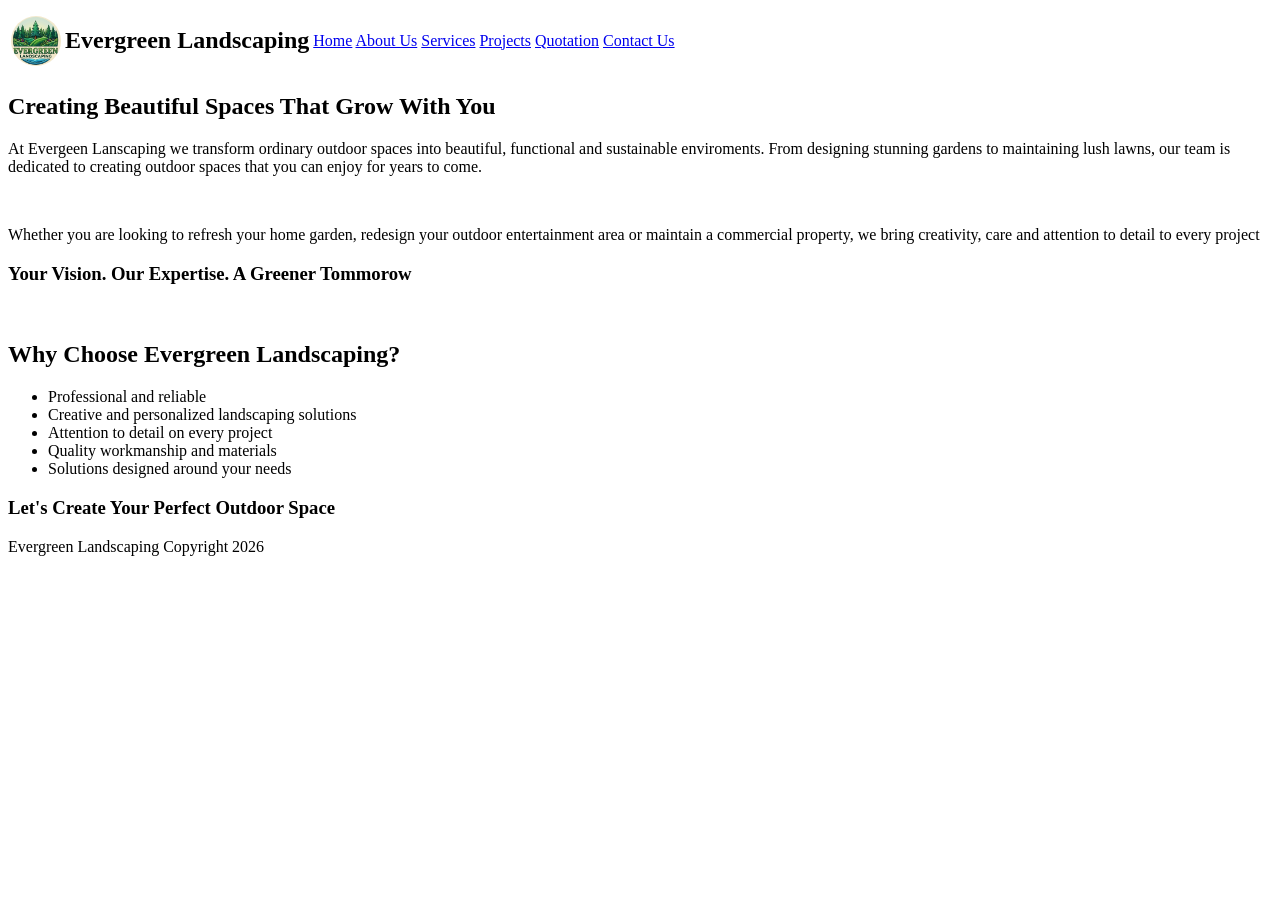
==== index.html @ f64ed536 "style updated navigation changed on all pages style added to some components footer added to all pag" ====
<!DOCTYPE html>
<html lang="en">

<head>
    <meta charset="UTF-8">
    <meta name="viewport" content="width=device-width, initial-scale=1.0">
    <title>Evergeen Landscaping | Home</title>
</head>
<header>
    <div id="navigation">
        <table>
            <tr>
                <td>
                    <img src="_images/logo.png" style="vertical-align: middle;
                 width: 50px; height: 50px; border-radius: 50%;">
                </td>
                <td>
                    <h1 style="font-size: x-large;">Evergreen Landscaping</h1>
                </td>
                <td>
                    <nav style="font-size: medium;">
                        <a href="index.html">Home</a>
                        <a href="about.html">About Us</a>
                        <a href="services.html">Services</a>
                        <a href="projects.html">Projects</a>
                        <a href="quote.html">Quotation</a>
                        <a href="contact.html">Contact Us</a>
                    </nav>
                </td>
            </tr>
        </table>
    </div>
</header>

<body>

    <h2>Creating Beautiful Spaces That Grow With You</h2>
    <p> At Evergeen Lanscaping we transform ordinary outdoor
        spaces into beautiful, functional and sustainable
        enviroments. From designing stunning gardens to
        maintaining lush lawns, our team is dedicated to creating
        outdoor spaces that you can enjoy for years to come.
    </p>
    <br>
    <p>
        Whether you are looking to refresh your home garden,
        redesign your outdoor entertainment area or maintain
        a commercial property, we bring creativity, care and
        attention to detail to every project
    </p>
    <h3>Your Vision. Our Expertise. A Greener Tommorow</h3>
    <br>
    <h2>Why Choose Evergreen Landscaping?</h2>
    <ul>
        <li>Professional and reliable</li>
        <li>Creative and personalized landscaping solutions</li>
        <li>Attention to detail on every project</li>
        <li>Quality workmanship and materials</li>
        <li>Solutions designed around your needs</li>
    </ul>
    <h3>Let's Create Your Perfect Outdoor Space</h3>
</body>
<footer>Evergreen Landscaping Copyright 2026</footer>

</html>
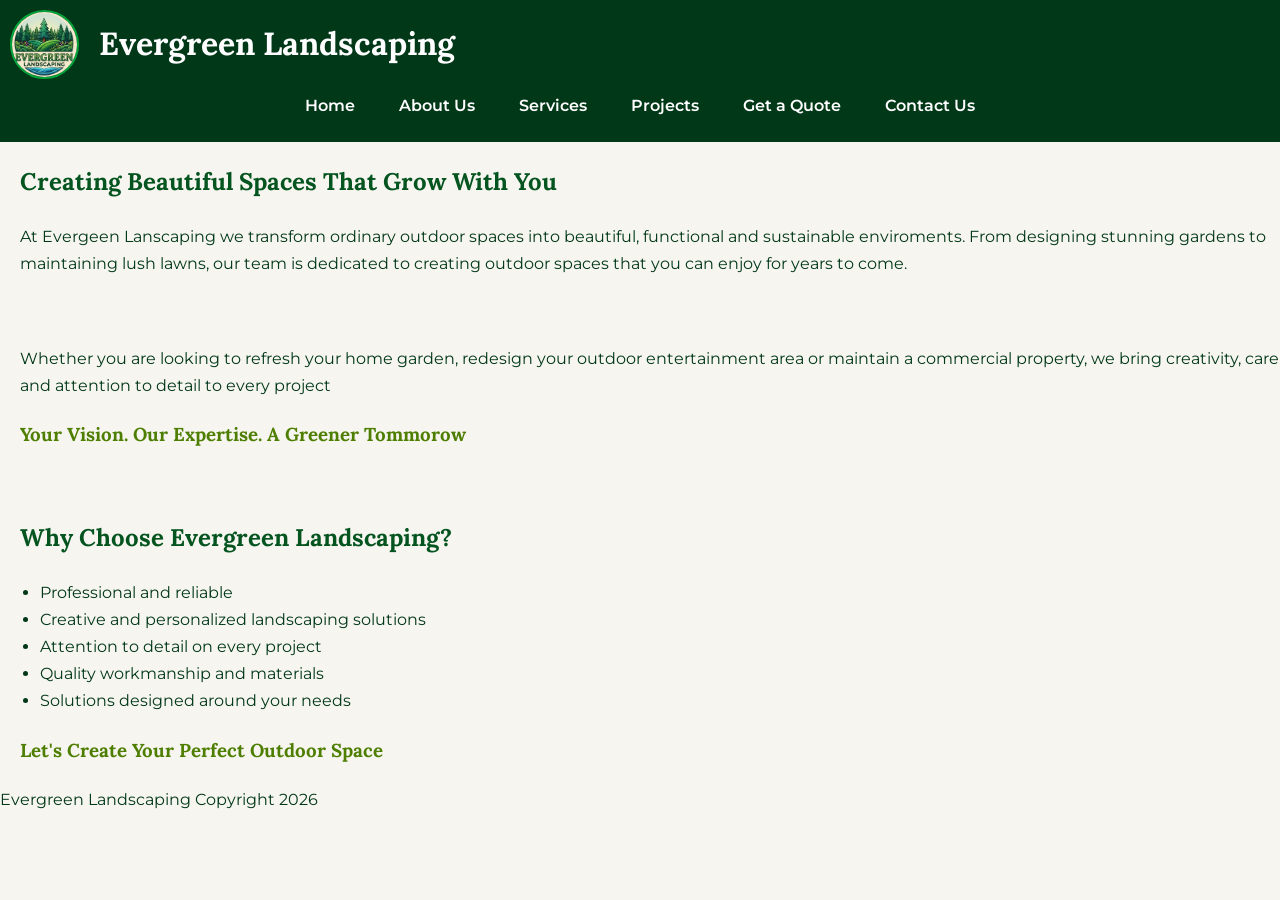
==== commit 6de8e6c0: "Add CSS styles and update HTML structure for improved layout and navigation" ====
--- a/index.html
+++ b/index.html
@@ -4,33 +4,26 @@
 <head>
     <meta charset="UTF-8">
     <meta name="viewport" content="width=device-width, initial-scale=1.0">
-    <title>Evergeen Landscaping | Home</title>
+    <title>Evergreen Landscaping | Home</title>
+    <link rel="stylesheet" href="css_assets/styles.css">
 </head>
+
 <header>
-    <div id="navigation">
-        <table>
-            <tr>
-                <td>
-                    <img src="_images/logo.png" style="vertical-align: middle;
-                 width: 50px; height: 50px; border-radius: 50%;">
-                </td>
-                <td>
-                    <h1 style="font-size: x-large;">Evergreen Landscaping</h1>
-                </td>
-                <td>
-                    <nav style="font-size: medium;">
-                        <a href="index.html">Home</a>
-                        <a href="about.html">About Us</a>
-                        <a href="services.html">Services</a>
-                        <a href="projects.html">Projects</a>
-                        <a href="quote.html">Quotation</a>
-                        <a href="contact.html">Contact Us</a>
-                    </nav>
-                </td>
-            </tr>
-        </table>
+    <div class="brand">
+        <img src="_images/logo.png" alt="Evergreen Landscaping Logo">
+        <h1>Evergreen Landscaping</h1>
     </div>
+
+    <nav>
+        <a href="index.html">Home</a>
+        <a href="about.html">About Us</a>
+        <a href="services.html">Services</a>
+        <a href="projects.html">Projects</a>
+        <a href="quote.html">Get a Quote</a>
+        <a href="contact.html">Contact Us</a>
+    </nav>
 </header>
+
 
 <body>
 
--- a/css_assets/styles.css
+++ b/css_assets/styles.css
@@ -0,0 +1,103 @@
+@import url('https://fonts.googleapis.com/css2?family=Lora:wght@400;500;600;700&family=Montserrat:wght@400;500;600;700&display=swap');
+
+/*Color Palette*/
+:root {
+    --dark-green: #003818;
+    --forest-green: #03541F;
+    --olive-green: #2B4201;
+    --medium-green: #4D7E00;
+    --bright-green: #00A439;
+
+    --dark-brown: #3B1107;
+    --brown: #531B11;
+    --burnt-orange: #912B02;
+    --terracotta: #9B2416;
+    --light-brown: #9B5221;
+
+    --cream: #F7F5EF;
+    --white: #FFFFFF;
+}
+
+body {
+    margin: 0;
+    font-family: "Montserrat", Arial, sans-serif;
+    background-color: var(--cream);
+    color: var(--dark-green);
+    line-height: 1.7;
+}
+
+h1 {
+    font-family: "Lora", Georgia, serif;
+    color: var(--dark-green);
+    margin: 20px;
+}
+
+h2 {
+    margin: 20px;
+    font-family: "Lora", Georgia, serif;
+    color: var(--forest-green);
+}
+
+h3 {
+    margin: 20px;
+    font-family: "Lora", Georgia, serif;
+    color: var(--medium-green);
+}
+
+h4 {
+    margin: 20px;
+    font-family: "Lora", Georgia, serif;
+    color: var(--dark-brown);
+}
+
+
+P {
+    margin: 20px;
+    width: 100%;
+    margin-bottom: 20px;
+}
+
+/*NAVIGATION CSS*/
+header {
+    background-color: var(--dark-green);
+    padding: 10px;
+    align-items: center;
+}
+
+.brand {
+    display: flex;
+    align-items: center;
+  
+}
+
+.brand h1 {
+    color: white;
+    padding-left: 20px;
+    margin: 0;
+}
+
+.brand img {
+    width: 65px;
+    height: 65px;
+    border-radius: 50%;
+    border: 2px solid var(--bright-green);
+}
+
+nav {
+    text-align: center;
+}
+
+nav a {
+    display: inline-block;
+    text-decoration: none;
+    color: var(--white);
+    font-weight: 600;
+    margin: 5px 8px;
+    padding: 8px 12px;
+    border-radius: 5px;
+}
+
+nav a:hover {
+    background-color: var(--bright-green);
+    color: var(--white);
+}
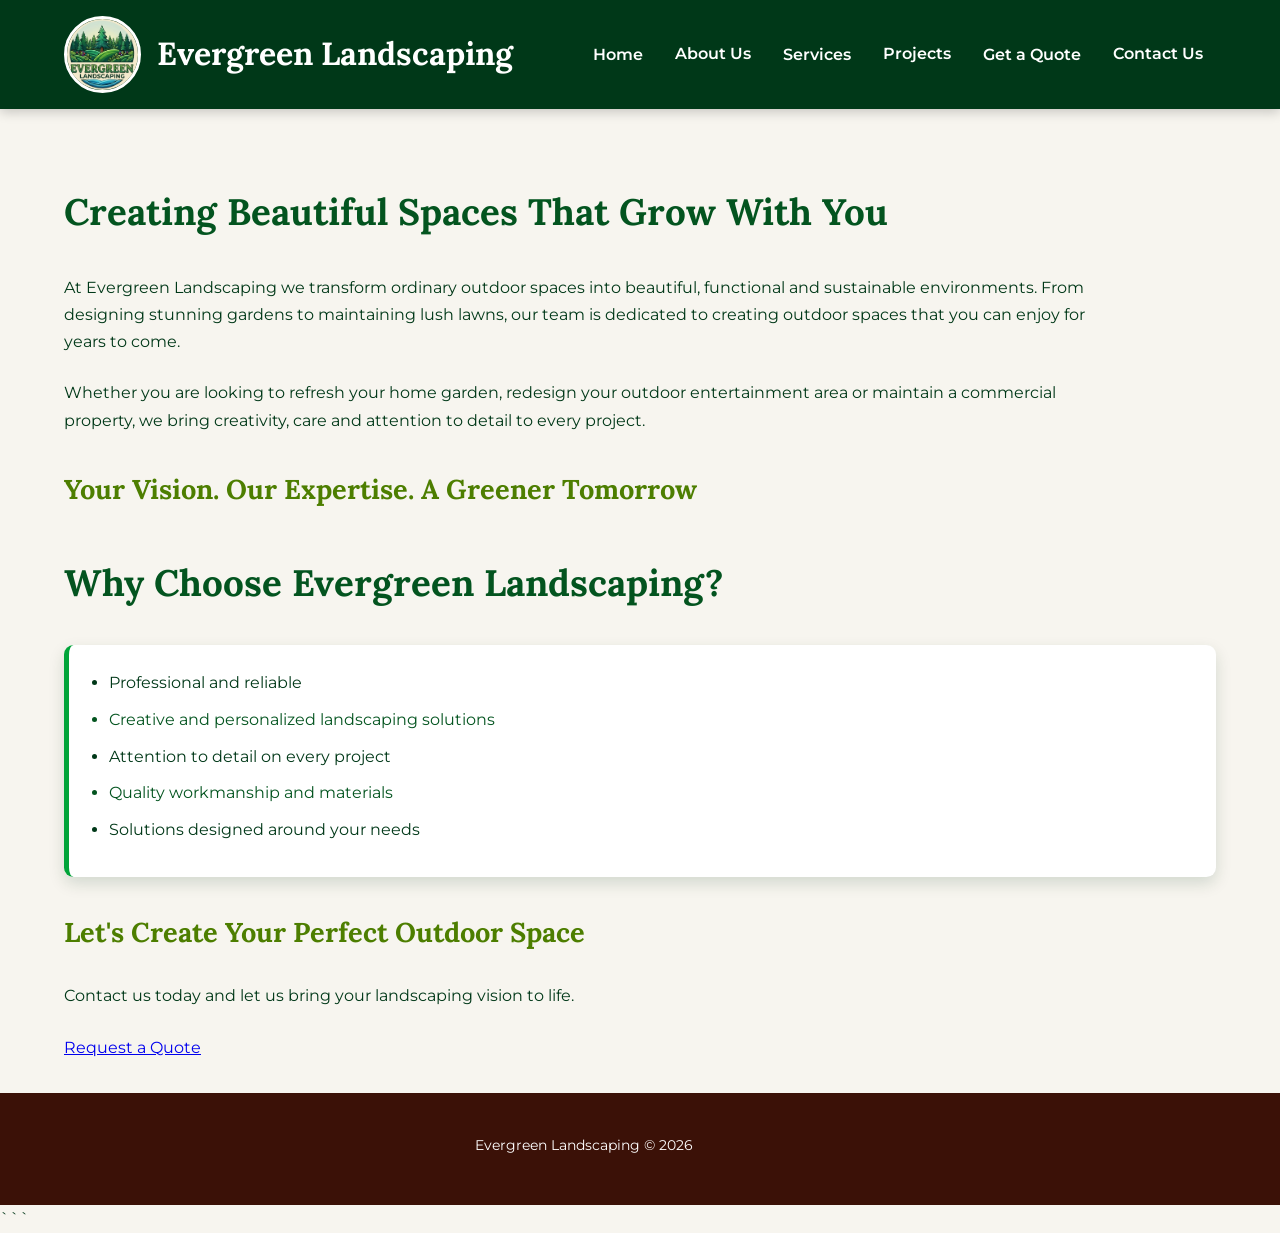
==== commit 81109722: "Refactor website structure and enhance content across multiple pages - Updated the About Us page wit" ====
--- a/index.html
+++ b/index.html
@@ -1,58 +1,108 @@
+
 <!DOCTYPE html>
 <html lang="en">
 
 <head>
     <meta charset="UTF-8">
     <meta name="viewport" content="width=device-width, initial-scale=1.0">
+
     <title>Evergreen Landscaping | Home</title>
+
     <link rel="stylesheet" href="css_assets/styles.css">
 </head>
 
-<header>
-    <div class="brand">
-        <img src="_images/logo.png" alt="Evergreen Landscaping Logo">
-        <h1>Evergreen Landscaping</h1>
-    </div>
+<body>
 
-    <nav>
-        <a href="index.html">Home</a>
-        <a href="about.html">About Us</a>
-        <a href="services.html">Services</a>
-        <a href="projects.html">Projects</a>
-        <a href="quote.html">Get a Quote</a>
-        <a href="contact.html">Contact Us</a>
-    </nav>
-</header>
+    <!-- ================= HEADER ================= -->
+
+    <header>
+        <div class="brand">
+            <img src="_images/logo.png" alt="Evergreen Landscaping Logo">
+            <h1>Evergreen Landscaping</h1>
+        </div>
+
+        <nav>
+            <a href="index.html">Home</a>
+            <a href="about.html">About Us</a>
+            <a href="services.html">Services</a>
+            <a href="projects.html">Projects</a>
+            <a href="quote.html">Get a Quote</a>
+            <a href="contact.html">Contact Us</a>
+        </nav>
+    </header>
 
 
-<body>
+    <!-- ================= MAIN CONTENT ================= -->
 
-    <h2>Creating Beautiful Spaces That Grow With You</h2>
-    <p> At Evergeen Lanscaping we transform ordinary outdoor
-        spaces into beautiful, functional and sustainable
-        enviroments. From designing stunning gardens to
-        maintaining lush lawns, our team is dedicated to creating
-        outdoor spaces that you can enjoy for years to come.
-    </p>
-    <br>
-    <p>
-        Whether you are looking to refresh your home garden,
-        redesign your outdoor entertainment area or maintain
-        a commercial property, we bring creativity, care and
-        attention to detail to every project
-    </p>
-    <h3>Your Vision. Our Expertise. A Greener Tommorow</h3>
-    <br>
-    <h2>Why Choose Evergreen Landscaping?</h2>
-    <ul>
-        <li>Professional and reliable</li>
-        <li>Creative and personalized landscaping solutions</li>
-        <li>Attention to detail on every project</li>
-        <li>Quality workmanship and materials</li>
-        <li>Solutions designed around your needs</li>
-    </ul>
-    <h3>Let's Create Your Perfect Outdoor Space</h3>
+    <main class="page-container">
+
+        <section class="intro-section">
+
+            <h2>Creating Beautiful Spaces That Grow With You</h2>
+
+            <p>
+                At Evergreen Landscaping we transform ordinary outdoor
+                spaces into beautiful, functional and sustainable
+                environments. From designing stunning gardens to
+                maintaining lush lawns, our team is dedicated to creating
+                outdoor spaces that you can enjoy for years to come.
+            </p>
+
+            <p>
+                Whether you are looking to refresh your home garden,
+                redesign your outdoor entertainment area or maintain
+                a commercial property, we bring creativity, care and
+                attention to detail to every project.
+            </p>
+
+        </section>
+
+
+        <section class="vision-section">
+
+            <h3>Your Vision. Our Expertise. A Greener Tomorrow</h3>
+
+        </section>
+
+
+        <section class="why-choose-section">
+
+            <h2>Why Choose Evergreen Landscaping?</h2>
+
+            <ul>
+                <li>Professional and reliable</li>
+                <li>Creative and personalized landscaping solutions</li>
+                <li>Attention to detail on every project</li>
+                <li>Quality workmanship and materials</li>
+                <li>Solutions designed around your needs</li>
+            </ul>
+
+        </section>
+
+
+        <section class="call-to-action">
+
+            <h3>Let's Create Your Perfect Outdoor Space</h3>
+
+            <p>
+                Contact us today and let us bring your landscaping vision
+                to life.
+            </p>
+
+            <a class="button" href="quote.html">Request a Quote</a>
+
+        </section>
+
+    </main>
+
+
+    <!-- ================= FOOTER ================= -->
+
+    <footer>
+        <p>Evergreen Landscaping &copy; 2026</p>
+    </footer>
+
 </body>
-<footer>Evergreen Landscaping Copyright 2026</footer>
 
-</html>+</html>
+```
--- a/css_assets/styles.css
+++ b/css_assets/styles.css
@@ -15,89 +15,465 @@
     --light-brown: #9B5221;
 
     --cream: #F7F5EF;
+    
     --white: #FFFFFF;
-}
-
-body {
+
+    --shadow: 0 0.4rem 1rem rgba(0, 56, 24, 0.15);
+}
+
+/*GENERAL RESET*/
+* { box-sizing: border-box; } 
+html { scroll-behavior: smooth; } 
+body { 
+    margin: 0; 
+    background-color:var(--cream); 
+    color: var(--dark-green); 
+    font-family: "Montserrat", Arial, sans-serif; 
+     font-size: 1rem; 
+     line-height: 1.7; 
+     min-height: 100vh; 
+     display: flex; 
+     flex-direction: column; 
+    }
+
+/*RESPONSIVE IMAGES*/
+img { 
+    max-width: 100%; 
+    height: auto; 
+    display: block; 
+}
+
+
+/*HEADER*/
+header { 
+    background-color: var(--dark-green); 
+    color: var(--white); 
+    padding: 1rem 5%; 
+    display: flex; 
+    flex-direction: row; 
+    justify-content: space-between; 
+    align-items: center; gap: 1.5rem; 
+    box-shadow: 0 0.2rem 0.7rem rgba(0, 0, 0, 0.2); 
+}
+
+
+/*NAVIGATION CSS*/
+#navigation { width: 100%; } 
+.brand { 
+    display: flex; 
+    flex-direction: row; 
+    align-items: center; 
+    gap: 1rem; 
+} 
+/* Circular logo */ 
+.brand img, #navigation img { 
+    width: clamp(4rem, 6vw, 5rem); 
+    height: clamp(4rem, 6vw, 5rem); 
+    object-fit: cover;
+    border-radius: 50%; 
+    border: 0.2rem solid var(--white); 
+    flex-shrink: 0; 
+}
+.brand h1, #navigation h1 { 
+    color: var(--white); 
+    font-family: "Lora", Georgia, serif; 
+    font-size: clamp(1.4rem, 2.5vw, 2.2rem); 
+    margin: 0; 
+    white-space: nowrap; 
+}
+nav { 
+    display: flex; 
+    flex-direction: row; 
+    justify-content: flex-end; 
+    align-items: center; 
+    flex-wrap: wrap; 
+    gap: 0.4rem; 
+} 
+nav a { 
+    color: var(--white); 
+    text-decoration: none; 
+    font-weight: 600; 
+    padding: 0.6rem 0.8rem; 
+    border-radius: 0.4rem; 
+    transition: background-color 0.3s ease, color 0.3s ease, transform 0.3s ease; 
+}
+
+
+/*PSEUDO CLASSES*/
+nav a:hover { 
+    background-color: var(--bright-green); 
+    color: var(--white); 
+    transform: translateY(-0.1rem); 
+} 
+/* Keyboard accessibility */ 
+nav a:focus { 
+    outline: 0.15rem solid var(--bright-green); 
+    outline-offset: 0.2rem; 
+} 
+/* When link is clicked */ 
+nav a:active { 
+    background-color: var(--medium-green); 
+} 
+/* Highlight every second navigation link */
+ nav a:nth-child(even) { 
+    border-bottom: 0.1rem solid transparent; 
+}
+
+/*MAIN CONTENT*/
+main { 
+    width: 90%; 
+    max-width: 75rem; 
+    margin: 0 auto; 
+    padding: 2rem 0; 
+}
+.page-container > section { 
+    width: 100%; 
+    margin-left: auto; 
+    margin-right: auto; 
+}
+body > h1, 
+body > h2, 
+body > h3, 
+body > h4, 
+body > p, 
+body > ul { 
+    width: 90%; 
+    max-width: 70rem;
+    margin-left: auto; 
+    margin-right: auto; 
+}
+/* Main heading */ 
+body > h1 { 
+    margin-top: 2.5rem; 
+} 
+/* Headings */ 
+h1, h2, h3, h4 { 
+    font-family: "Lora", Georgia, serif; 
+} 
+h1 { 
+     font-size: clamp(2rem, 4vw, 3rem); 
+} 
+h2 { 
+    font-size: clamp(1.6rem, 3vw, 2.3rem); 
+    color: var(--forest-green); 
+    margin-top: 2.5rem; 
+} 
+h3 { 
+    font-size: clamp(1.3rem, 2.5vw, 1.7rem); 
+    color: var(--medium-green); 
+    margin-top: 2rem; 
+} 
+h4 { 
+    color: var(--dark-brown); 
+    margin-top: 1.5rem; 
+} 
+/* Paragraphs */ 
+p { 
+    max-width: 65rem; 
+    margin-top: 1rem; 
+    margin-bottom: 1.5rem; 
+}
+
+/*LISTS STYLING*/
+ul { 
+    background-color: var(--white); 
+    padding: 1.5rem 2.5rem; 
+    border-left: 0.35rem solid var(--bright-green); 
+    border-radius: 0.6rem; 
+    box-shadow: var(--shadow); 
+} 
+li { 
+    margin-bottom: 0.6rem; 
+} 
+
+/* Pseudo-class for list items */ 
+li:nth-child(even) { 
+    color: var(--forest-green); 
+}
+
+/*GALLERY -CSS GRID*/
+.gallery-grid,
+#gallery {
+    width: 90%; 
+    max-width: 75rem; 
+    margin: 2rem auto; 
+    display: grid; 
+    grid-template-columns: repeat(3, 1fr); gap: 1.5rem; 
+    padding: 1rem; 
+} 
+.gallery-item {
     margin: 0;
-    font-family: "Montserrat", Arial, sans-serif;
-    background-color: var(--cream);
-    color: var(--dark-green);
-    line-height: 1.7;
-}
-
-h1 {
-    font-family: "Lora", Georgia, serif;
-    color: var(--dark-green);
-    margin: 20px;
-}
-
-h2 {
-    margin: 20px;
-    font-family: "Lora", Georgia, serif;
-    color: var(--forest-green);
-}
-
-h3 {
-    margin: 20px;
-    font-family: "Lora", Georgia, serif;
-    color: var(--medium-green);
-}
-
-h4 {
-    margin: 20px;
-    font-family: "Lora", Georgia, serif;
-    color: var(--dark-brown);
-}
-
-
-P {
-    margin: 20px;
-    width: 100%;
-    margin-bottom: 20px;
-}
-
-/*NAVIGATION CSS*/
-header {
-    background-color: var(--dark-green);
-    padding: 10px;
-    align-items: center;
-}
-
-.brand {
-    display: flex;
-    align-items: center;
-  
-}
-
-.brand h1 {
-    color: white;
-    padding-left: 20px;
-    margin: 0;
-}
-
-.brand img {
-    width: 65px;
-    height: 65px;
-    border-radius: 50%;
-    border: 2px solid var(--bright-green);
-}
-
-nav {
     text-align: center;
 }
-
-nav a {
-    display: inline-block;
-    text-decoration: none;
-    color: var(--white);
-    font-weight: 600;
-    margin: 5px 8px;
-    padding: 8px 12px;
-    border-radius: 5px;
-}
-
-nav a:hover {
-    background-color: var(--bright-green);
-    color: var(--white);
-}
+/* Gallery images */ 
+.gallery-grid img,
+#gallery img { 
+    width: 100%; 
+    aspect-ratio: 1 / 1; 
+    object-fit: cover;
+    border-radius: 0.8rem; 
+    box-shadow: var(--shadow); 
+    transition: transform 0.3s ease, box-shadow 0.3s ease; 
+} 
+
+/* Gallery hover pseudo-class */ 
+#gallery img:hover { 
+    transform: scale(1.03); 
+    box-shadow: 0 0.7rem 1.5rem rgba(0, 56, 24, 0.25); 
+}
+
+/*FORM STYLING*/
+form { 
+    background-color: var(--white); 
+    padding: clamp(1.2rem, 3vw, 2rem); 
+    border-radius: 0.8rem; 
+    box-shadow: var(--shadow); 
+    width: 100%; 
+    display: flex; 
+    flex-direction: column; 
+} 
+form h3 { 
+    margin-top: 0; 
+} 
+label { 
+    margin-top: 1rem;
+    margin-bottom: 0.3rem; 
+    font-weight: 600; 
+    color: var(--forest-green); 
+} 
+input, textarea { 
+    width: 100%; 
+    padding: 0.8rem; 
+    border: 0.1rem solid var(--medium-green); 
+    border-radius: 0.4rem; 
+    font-family: "Montserrat", Arial, sans-serif; 
+    font-size: 1rem; 
+} 
+textarea { 
+    min-height: 8rem; 
+    resize: vertical; 
+} 
+/* Form focus pseudo-class */ 
+input:focus, textarea:focus { 
+    outline: none; 
+    border-color: var(--bright-green); 
+    box-shadow: 0 0 0 0.15rem rgba(0, 164, 57, 0.2); 
+}
+
+/*CONTACT PAGE -GRIDE TEMPLATE AREA*/
+body > table { 
+    width: 90%; 
+    max-width: 75rem; 
+    margin: 2rem auto; 
+    border-collapse: collapse; 
+    display: grid; 
+    grid-template-columns: 1fr 1fr; 
+    gap: 2rem; 
+}
+
+/*BUTTON STYLING*/
+    input[type="submit"] { 
+        background-color: var(--forest-green); 
+        color: var(--white); 
+        border: none; 
+        cursor: pointer; 
+        font-weight: 700; 
+        margin-top: 1.2rem; 
+        padding: 0.8rem 1.5rem; 
+        border-radius: 0.4rem; 
+        transition: background-color 0.3s ease, transform 0.3s ease; 
+    } 
+/* Button hover */ 
+input[type="submit"]:hover { 
+    background-color: var(--bright-green); 
+    transform: translateY(-0.1rem); 
+} 
+/* Button active */ 
+input[type="submit"]:active { 
+    background-color: var(--medium-green); 
+    transform: translateY(0); 
+}
+
+/*GOOGLE MAPS*/
+iframe { 
+    width: 100%; 
+    max-width: 100%; 
+    min-height: 25rem; 
+    border: none; 
+    border-radius: 0.8rem; 
+    box-shadow: var(--shadow); 
+}
+
+/*QUOTATION FORM*/
+body > iframe { 
+    display: block; 
+    width: 90%; 
+    max-width: 40rem; 
+    margin: 2rem auto; 
+    border: none; 
+    border-radius: 0.8rem; 
+}
+
+/*FOOTER*/
+footer { 
+    margin-top: auto; 
+    background-color: var(--dark-brown); 
+    color: var(--white); 
+    text-align: center; 
+    padding: 1.5rem 5%; 
+    font-size: 0.9rem; 
+}
+
+/*MEDIA QEURY*/
+@media screen and (min-width: 64.0625rem) { 
+    header { 
+        padding-left: 5%; 
+        padding-right: 5%; 
+    } 
+    #navigation { 
+        display: flex; 
+        flex-direction: row; 
+        justify-content: space-between; 
+        align-items: center; 
+        gap: 2rem; 
+    } 
+    #navigation > table { 
+        display: contents; 
+    } 
+    nav { 
+        margin-left: auto; 
+    } 
+    .gallery-grid,
+    #gallery { 
+        grid-template-columns: repeat(3, 1fr); 
+        max-width: 75rem; 
+    } 
+    
+}
+
+@media screen and (min-width: 37.5625rem) and (max-width: 64rem) { 
+    header { 
+        padding: 1rem 4%; 
+    } 
+    #navigation > table { 
+        width: 100%; 
+    } 
+    #navigation { 
+        display: flex; 
+        flex-direction: column; 
+        align-items: center; 
+        gap: 1rem; 
+    } 
+    .brand { 
+        justify-content: center; 
+    } 
+    nav { 
+        justify-content: center; 
+    } 
+    nav a { 
+        font-size: 0.9rem; 
+    } 
+    /* Two gallery columns on tablet */ 
+    .gallery-grid,
+    #gallery { 
+        grid-template-columns: repeat(2, 1fr); 
+        gap: 1.2rem; 
+    } 
+    /* Contact layout becomes one column */ 
+    body > table { 
+        grid-template-columns: 1fr; 
+    } 
+    body > table td { 
+        width: 100%; 
+    } 
+    form { 
+        max-width: 100%; 
+    } 
+}
+
+@media screen and (max-width: 37.5rem) { 
+    header { 
+        padding: 1rem 5%; 
+        display: flex; 
+        flex-direction: column; 
+        justify-content: center; 
+        align-items: center; 
+        text-align: center; 
+    } 
+    #navigation { 
+        display: flex; 
+        flex-direction: column; 
+        align-items: center; 
+        gap: 1rem; 
+    } 
+    #navigation > table { 
+        display: flex; 
+        flex-direction: column; 
+        align-items: center; 
+        width: 100%; 
+    } 
+    #navigation tr { 
+        display: flex; 
+        flex-direction: column; 
+        align-items: center; 
+        gap: 0.8rem; 
+    } 
+    #navigation td { 
+        display: block; 
+        text-align: center; 
+    } 
+    #navigation img { 
+        width: 4.5rem; 
+        height: 4.5rem; 
+    } 
+    #navigation h1 { 
+        font-size: 1.5rem; 
+        white-space: normal; 
+    } 
+    nav { 
+        display: flex; 
+        flex-direction: column; 
+        justify-content: center; 
+        align-items: stretch; 
+        width: 100%; 
+        gap: 0.3rem; 
+    } 
+    nav a { 
+        text-align: center; 
+        width: 100%; 
+        padding: 0.6rem; 
+    } 
+    /* Gallery becomes one column */ 
+    .gallery-grid,
+    #gallery { 
+        grid-template-columns: 1fr; 
+        width: 90%; 
+        gap: 1rem; 
+    } 
+    #gallery img { 
+        aspect-ratio: 4 / 3; 
+    } 
+    /* Contact becomes one column */ 
+    body > table { 
+        width: 90%; 
+        display: flex; 
+        flex-direction: column; 
+        gap: 1.5rem; 
+    } 
+    body > table td { 
+        display: block; 
+        padding: 0; 
+    } 
+    form { 
+        width: 100%; 
+    } 
+    iframe { 
+        min-height: 20rem; 
+    } 
+    body > iframe { 
+        width: 95%; 
+    } 
+    ul { 
+        padding: 1.2rem 1.8rem; 
+    } 
+}
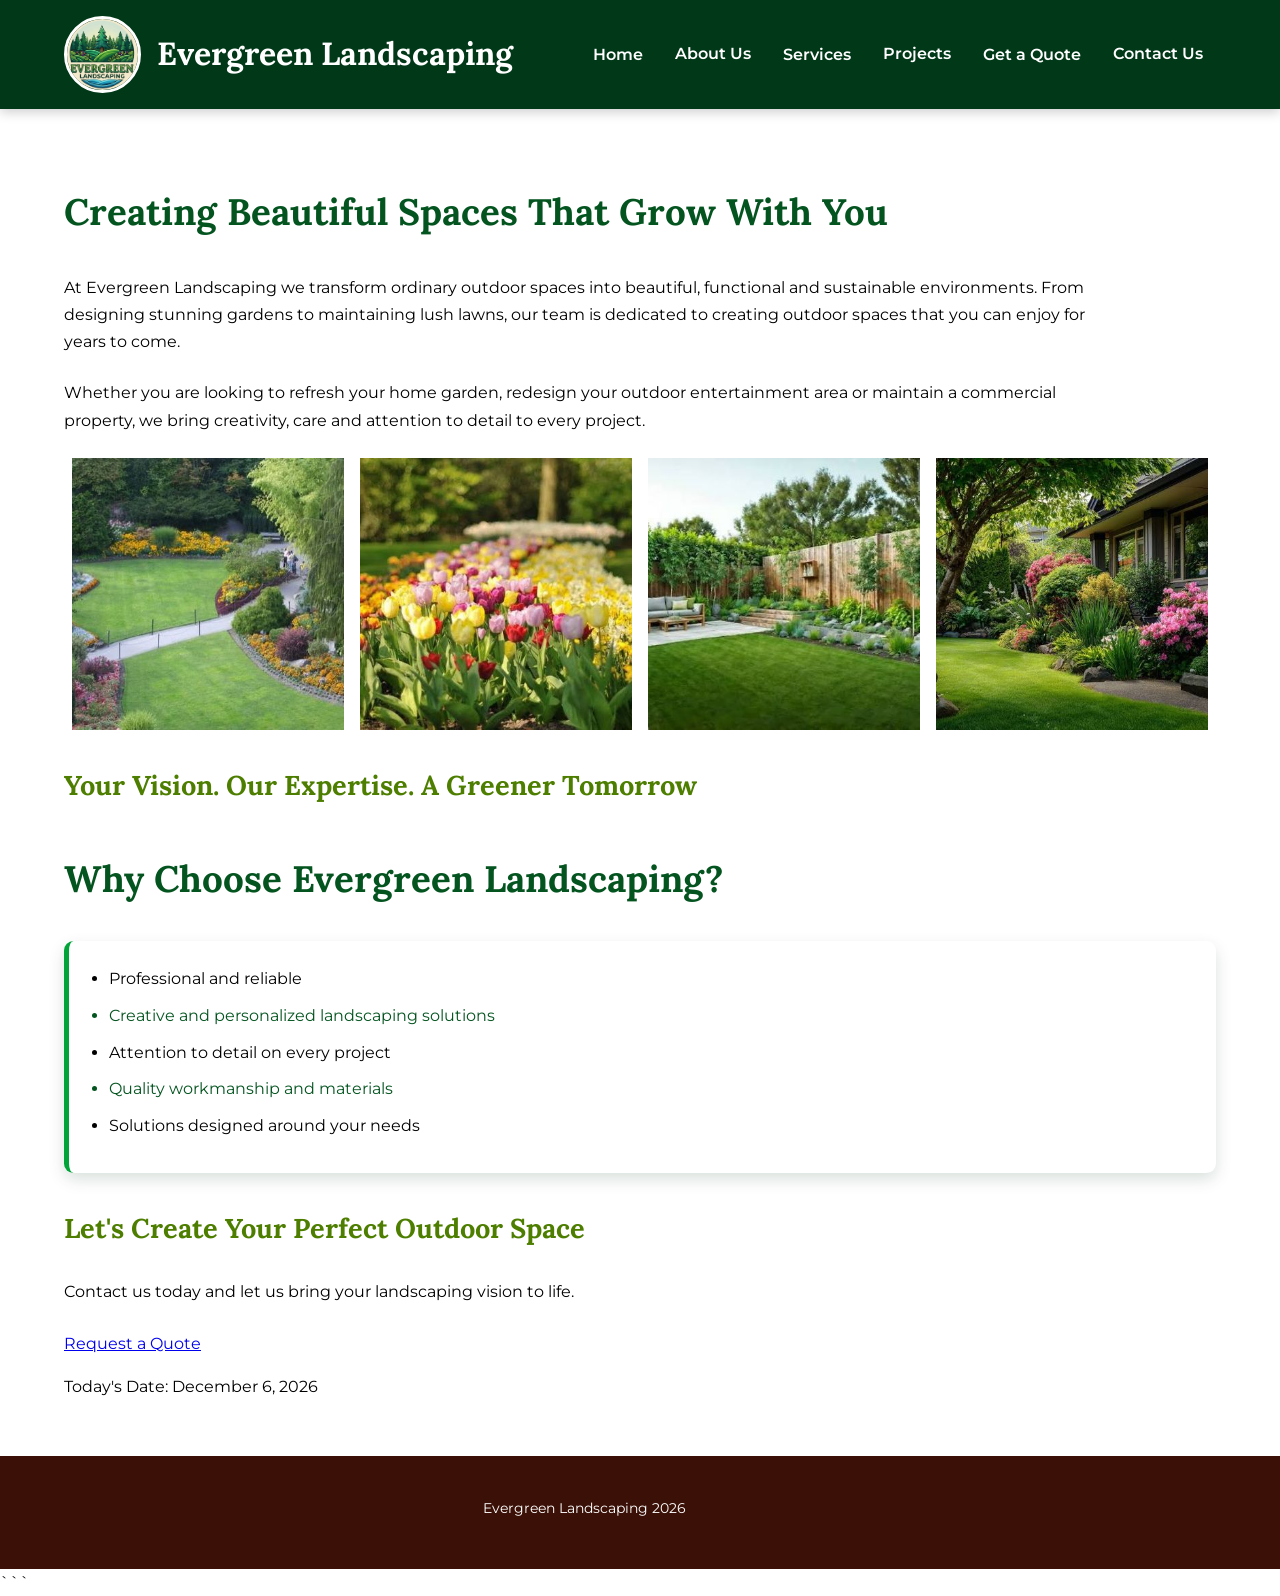
==== commit b0d89a5b: "Add image gallery with modal functionality and update metadata in HTML" ====
--- a/index.html
+++ b/index.html
@@ -1,14 +1,16 @@
-
 <!DOCTYPE html>
 <html lang="en">
 
 <head>
     <meta charset="UTF-8">
     <meta name="viewport" content="width=device-width, initial-scale=1.0">
-
+    <link rel="stylesheet" href="css_assets/styles.css">
     <title>Evergreen Landscaping | Home</title>
-
-    <link rel="stylesheet" href="css_assets/styles.css">
+    <meta name="description" content="At Evergreen Landscaping we transform ordinary outdoor
+                spaces into beautiful, functional and sustainable
+                environments">
+    <meta name="keywords" content="landscaping, outdoor, creative, maintenance, lawn,
+ commerical, projects, garden, home">
 </head>
 
 <body>
@@ -57,6 +59,73 @@
 
         </section>
 
+        <div class="row">
+            <div class="column">
+                <img src="_images/garden.jpg" onclick="openModal();currentSlide(1)" class="hover-shadow">
+            </div>
+            <div class="column">
+                <img src="_images/flower garden.jpg" onclick="openModal();currentSlide(2)" class="hover-shadow">
+            </div>
+            <div class="column">
+                <img src="_images/backyard.jpg" onclick="openModal();currentSlide(3)" class="hover-shadow">
+            </div>
+            <div class="column">
+                <img src="_images/lawn.jpg" onclick="openModal();currentSlide(4)" class="hover-shadow">
+            </div>
+        </div>
+
+        <!-- The Modal/Lightbox -->
+        <div id="myModal" class="modal">
+            <span class="close cursor" onclick="closeModal()">&times;</span>
+            <div class="modal-content">
+
+                <div class="mySlides">
+                    <div class="numbertext">1 / 4</div>
+                    <img src="_images/garden.jpg" style="width:100%">
+                </div>
+
+                <div class="mySlides">
+                    <div class="numbertext">2 / 4</div>
+                    <img src="_images/flower garden.jpg" style="width:100%">
+                </div>
+
+                <div class="mySlides">
+                    <div class="numbertext">3 / 4</div>
+                    <img src="_images/backyard.jpg" style="width:100%">
+                </div>
+
+                <div class="mySlides">
+                    <div class="numbertext">4 / 4</div>
+                    <img src="_images/lawn.jpg" style="width:100%">
+                </div>
+
+                <!-- Next/previous controls -->
+                <a class="prev" onclick="plusSlides(-1)">&#10094;</a>
+                <a class="next" onclick="plusSlides(1)">&#10095;</a>
+
+                <!-- Caption text -->
+                <div class="caption-container">
+                    <p id="caption"></p>
+                </div>
+
+                <!-- Thumbnail image controls -->
+                <div class="column">
+                    <img class="demo" src="_images/garden.jpg" onclick="currentSlide(1)" alt="Garden">
+                </div>
+
+                <div class="column">
+                    <img class="demo" src="_images/flower garden.jpg" onclick="currentSlide(2)" alt="Flowers">
+                </div>
+
+                <div class="column">
+                    <img class="demo" src="_images/backyard.jpg" onclick="currentSlide(3)" alt="Backyard">
+                </div>
+
+                <div class="column">
+                    <img class="demo" src="_images/lawn.jpg" onclick="currentSlide(4)" alt="Lawn">
+                </div>
+            </div>
+        </div>
 
         <section class="vision-section">
 
@@ -92,6 +161,7 @@
             <a class="button" href="quote.html">Request a Quote</a>
 
         </section>
+        <p>Today's Date: <span id="current-date"></span></p>
 
     </main>
 
@@ -99,10 +169,13 @@
     <!-- ================= FOOTER ================= -->
 
     <footer>
-        <p>Evergreen Landscaping &copy; 2026</p>
+        <p>Evergreen Landscaping <span id="year"></span></p>
     </footer>
+
+    <script language="javascript" src="js_assets/scripts.js"></script>
 
 </body>
 
+
 </html>
-```
+```
--- a/css_assets/styles.css
+++ b/css_assets/styles.css
@@ -26,7 +26,7 @@
 html { scroll-behavior: smooth; } 
 body { 
     margin: 0; 
-    background-color:var(--cream); 
+    background-color: var(--cream)
     color: var(--dark-green); 
     font-family: "Montserrat", Arial, sans-serif; 
      font-size: 1rem; 
@@ -476,4 +476,130 @@
     ul { 
         padding: 1.2rem 1.8rem; 
     } 
+}
+
+.row > .column {
+  padding: 0 8px;
+}
+
+.row:after {
+  content: "";
+  display: table;
+  clear: both;
+}
+
+/* Create four equal columns that floats next to eachother */
+.column {
+  float: left;
+  width: 25%;
+}
+
+/* The Modal (background) */
+.modal {
+  display: none;
+  position: fixed;
+  z-index: 1;
+  padding-top: 100px;
+  left: 0;
+  top: 0;
+  width: 100%;
+  height: 100%;
+  overflow: auto;
+  background-color: black;
+}
+
+/* Modal Content */
+.modal-content {
+  position: relative;
+  background-color: #fefefe;
+  margin: auto;
+  padding: 0;
+  width: 90%;
+  max-width: 1200px;
+}
+
+/* The Close Button */
+.close {
+  color: white;
+  position: absolute;
+  top: 10px;
+  right: 25px;
+  font-size: 35px;
+  font-weight: bold;
+}
+
+.close:hover,
+.close:focus {
+  color: #999;
+  text-decoration: none;
+  cursor: pointer;
+}
+
+/* Hide the slides by default */
+.mySlides {
+  display: none;
+}
+
+/* Next & previous buttons */
+.prev,
+.next {
+  cursor: pointer;
+  position: absolute;
+  top: 50%;
+  width: auto;
+  padding: 16px;
+  margin-top: -50px;
+  color: white;
+  font-weight: bold;
+  font-size: 20px;
+  transition: 0.6s ease;
+  border-radius: 0 3px 3px 0;
+  user-select: none;
+  -webkit-user-select: none;
+}
+
+/* Position the "next button" to the right */
+.next {
+  right: 0;
+  border-radius: 3px 0 0 3px;
+}
+
+/* On hover, add a black background color with a little bit see-through */
+.prev:hover,
+.next:hover {
+  background-color: rgba(0, 0, 0, 0.8);
+}
+
+/* Number text (1/4 etc) */
+.numbertext {
+  color: #f2f2f2;
+  font-size: 12px;
+  padding: 8px 12px;
+  position: absolute;
+  top: 0;
+}
+
+/* Caption text */
+.caption-container {
+  text-align: center;
+  background-color: black;
+  padding: 2px 16px;
+  color: white;
+}
+
+img.demo {
+  opacity: 0.6;
+}
+
+.active,
+.demo:hover {
+  opacity: 1;
+}
+
+img.hover-shadow {
+  transition: 0.3s;
+}
+
+.hover-shadow:hover {
+  box-shadow: 0 4px 8px 0 rgba(0, 0, 0, 0.2), 0 6px 20px 0 rgba(0, 0, 0, 0.19);
 }
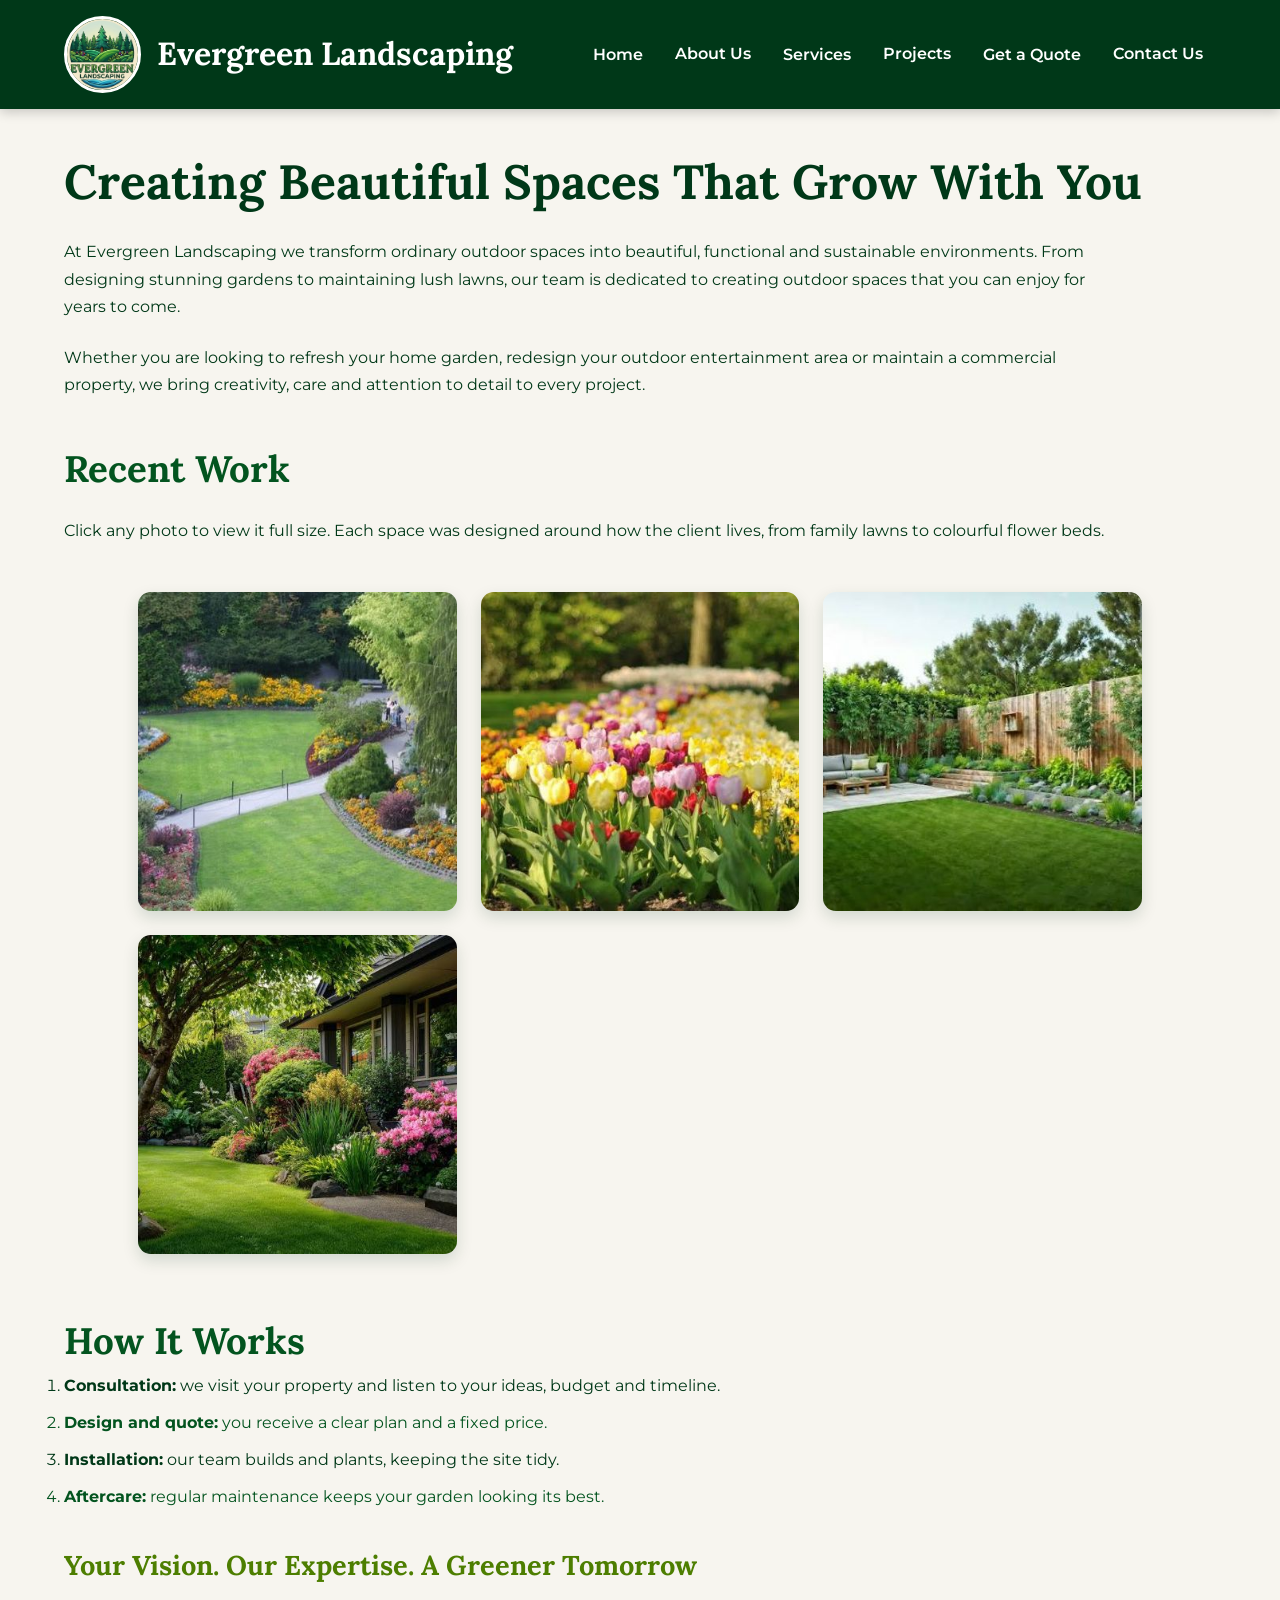
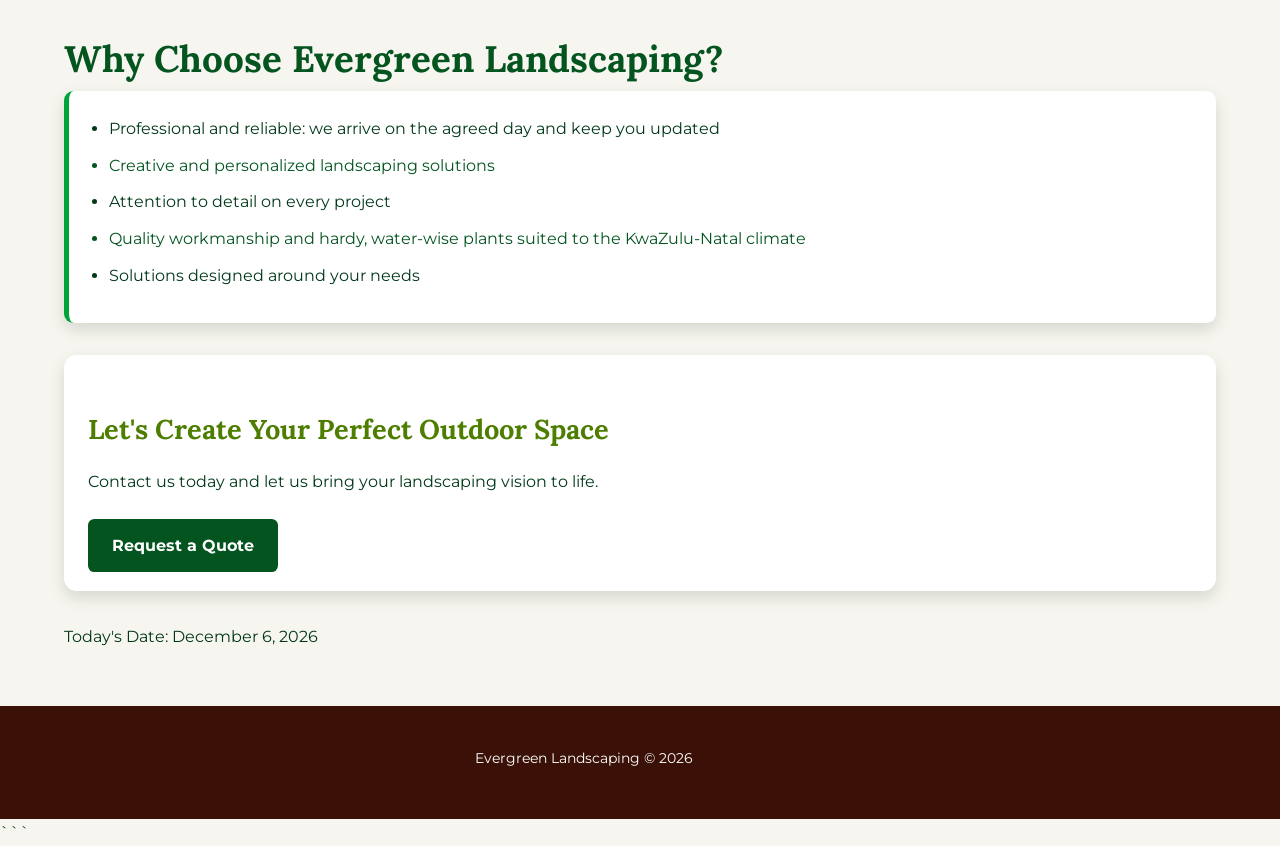
==== commit c9abca5b: "Enhance HTML structure and metadata across multiple pages for improved SEO and user experience" ====
--- a/index.html
+++ b/index.html
@@ -5,12 +5,13 @@
     <meta charset="UTF-8">
     <meta name="viewport" content="width=device-width, initial-scale=1.0">
     <link rel="stylesheet" href="css_assets/styles.css">
-    <title>Evergreen Landscaping | Home</title>
-    <meta name="description" content="At Evergreen Landscaping we transform ordinary outdoor
-                spaces into beautiful, functional and sustainable
-                environments">
-    <meta name="keywords" content="landscaping, outdoor, creative, maintenance, lawn,
- commerical, projects, garden, home">
+    <meta name="description" content="Evergreen Landscaping designs, builds and maintains gardens, lawns and outdoor spaces for homes and businesses in Durban, KwaZulu-Natal.">
+    <meta name="keywords" content="landscaping Durban, garden design, lawn maintenance, tree and hedge care, irrigation, garden clean-up">
+    <meta name="author" content="Evergreen Landscaping">
+    <link rel="icon" href="_images/logo.png">
+    <script src="js_assets/scripts.js" defer></script>
+
+    <title>Evergreen Landscaping | Garden Design, Lawn Care & Maintenance in Durban</title>
 </head>
 
 <body>
@@ -20,7 +21,7 @@
     <header>
         <div class="brand">
             <img src="_images/logo.png" alt="Evergreen Landscaping Logo">
-            <h1>Evergreen Landscaping</h1>
+            <p class="site-name">Evergreen Landscaping</p>
         </div>
 
         <nav>
@@ -40,7 +41,7 @@
 
         <section class="intro-section">
 
-            <h2>Creating Beautiful Spaces That Grow With You</h2>
+            <h1>Creating Beautiful Spaces That Grow With You</h1>
 
             <p>
                 At Evergreen Landscaping we transform ordinary outdoor
@@ -59,73 +60,26 @@
 
         </section>
 
-        <div class="row">
-            <div class="column">
-                <img src="_images/garden.jpg" onclick="openModal();currentSlide(1)" class="hover-shadow">
+        <section aria-label="Featured landscaping photos">
+            <h2>Recent Work</h2>
+            <p>Click any photo to view it full size. Each space was designed around how the client lives, from family lawns to colourful flower beds.</p>
+            <div class="gallery-grid" data-lightbox>
+                <figure class="gallery-item"><img src="_images/garden.jpg" alt="Landscaped garden with layered plants and a stone path" width="400" height="400" loading="lazy"></figure>
+                <figure class="gallery-item"><img src="_images/flower garden.jpg" alt="Colourful flower garden in full bloom" width="400" height="400" loading="lazy"></figure>
+                <figure class="gallery-item"><img src="_images/backyard.jpg" alt="Residential backyard with new lawn and planted borders" width="400" height="400" loading="lazy"></figure>
+                <figure class="gallery-item"><img src="_images/lawn.jpg" alt="Well maintained green lawn with neat edging" width="400" height="400" loading="lazy"></figure>
             </div>
-            <div class="column">
-                <img src="_images/flower garden.jpg" onclick="openModal();currentSlide(2)" class="hover-shadow">
-            </div>
-            <div class="column">
-                <img src="_images/backyard.jpg" onclick="openModal();currentSlide(3)" class="hover-shadow">
-            </div>
-            <div class="column">
-                <img src="_images/lawn.jpg" onclick="openModal();currentSlide(4)" class="hover-shadow">
-            </div>
-        </div>
+        </section>
 
-        <!-- The Modal/Lightbox -->
-        <div id="myModal" class="modal">
-            <span class="close cursor" onclick="closeModal()">&times;</span>
-            <div class="modal-content">
-
-                <div class="mySlides">
-                    <div class="numbertext">1 / 4</div>
-                    <img src="_images/garden.jpg" style="width:100%">
-                </div>
-
-                <div class="mySlides">
-                    <div class="numbertext">2 / 4</div>
-                    <img src="_images/flower garden.jpg" style="width:100%">
-                </div>
-
-                <div class="mySlides">
-                    <div class="numbertext">3 / 4</div>
-                    <img src="_images/backyard.jpg" style="width:100%">
-                </div>
-
-                <div class="mySlides">
-                    <div class="numbertext">4 / 4</div>
-                    <img src="_images/lawn.jpg" style="width:100%">
-                </div>
-
-                <!-- Next/previous controls -->
-                <a class="prev" onclick="plusSlides(-1)">&#10094;</a>
-                <a class="next" onclick="plusSlides(1)">&#10095;</a>
-
-                <!-- Caption text -->
-                <div class="caption-container">
-                    <p id="caption"></p>
-                </div>
-
-                <!-- Thumbnail image controls -->
-                <div class="column">
-                    <img class="demo" src="_images/garden.jpg" onclick="currentSlide(1)" alt="Garden">
-                </div>
-
-                <div class="column">
-                    <img class="demo" src="_images/flower garden.jpg" onclick="currentSlide(2)" alt="Flowers">
-                </div>
-
-                <div class="column">
-                    <img class="demo" src="_images/backyard.jpg" onclick="currentSlide(3)" alt="Backyard">
-                </div>
-
-                <div class="column">
-                    <img class="demo" src="_images/lawn.jpg" onclick="currentSlide(4)" alt="Lawn">
-                </div>
-            </div>
-        </div>
+        <section>
+            <h2>How It Works</h2>
+            <ol>
+                <li><strong>Consultation:</strong> we visit your property and listen to your ideas, budget and timeline.</li>
+                <li><strong>Design and quote:</strong> you receive a clear plan and a fixed price.</li>
+                <li><strong>Installation:</strong> our team builds and plants, keeping the site tidy.</li>
+                <li><strong>Aftercare:</strong> regular maintenance keeps your garden looking its best.</li>
+            </ol>
+        </section>
 
         <section class="vision-section">
 
@@ -139,10 +93,10 @@
             <h2>Why Choose Evergreen Landscaping?</h2>
 
             <ul>
-                <li>Professional and reliable</li>
+                <li>Professional and reliable: we arrive on the agreed day and keep you updated</li>
                 <li>Creative and personalized landscaping solutions</li>
                 <li>Attention to detail on every project</li>
-                <li>Quality workmanship and materials</li>
+                <li>Quality workmanship and hardy, water-wise plants suited to the KwaZulu-Natal climate</li>
                 <li>Solutions designed around your needs</li>
             </ul>
 
@@ -169,13 +123,12 @@
     <!-- ================= FOOTER ================= -->
 
     <footer>
-        <p>Evergreen Landscaping <span id="year"></span></p>
+        <p>Evergreen Landscaping &copy; <span id="year">2026</span></p>
     </footer>
-
-    <script language="javascript" src="js_assets/scripts.js"></script>
 
 </body>
 
 
 </html>
+
 ```
--- a/css_assets/styles.css
+++ b/css_assets/styles.css
@@ -22,11 +22,11 @@
 }
 
 /*GENERAL RESET*/
-* { box-sizing: border-box; } 
+* { box-sizing: border-box; margin: 0; padding: 0; } 
 html { scroll-behavior: smooth; } 
 body { 
     margin: 0; 
-    background-color: var(--cream)
+    background-color: var(--cream);
     color: var(--dark-green); 
     font-family: "Montserrat", Arial, sans-serif; 
      font-size: 1rem; 
@@ -74,7 +74,7 @@
     border: 0.2rem solid var(--white); 
     flex-shrink: 0; 
 }
-.brand h1, #navigation h1 { 
+.brand h1, #navigation h1, .site-name { 
     color: var(--white); 
     font-family: "Lora", Georgia, serif; 
     font-size: clamp(1.4rem, 2.5vw, 2.2rem); 
@@ -478,128 +478,204 @@
     } 
 }
 
-.row > .column {
-  padding: 0 8px;
-}
-
-.row:after {
-  content: "";
-  display: table;
-  clear: both;
-}
-
-/* Create four equal columns that floats next to eachother */
-.column {
-  float: left;
-  width: 25%;
-}
-
-/* The Modal (background) */
-.modal {
-  display: none;
-  position: fixed;
-  z-index: 1;
-  padding-top: 100px;
-  left: 0;
-  top: 0;
-  width: 100%;
-  height: 100%;
-  overflow: auto;
-  background-color: black;
-}
-
-/* Modal Content */
-.modal-content {
-  position: relative;
-  background-color: #fefefe;
-  margin: auto;
-  padding: 0;
-  width: 90%;
-  max-width: 1200px;
-}
-
-/* The Close Button */
-.close {
-  color: white;
-  position: absolute;
-  top: 10px;
-  right: 25px;
-  font-size: 35px;
-  font-weight: bold;
-}
-
-.close:hover,
-.close:focus {
-  color: #999;
-  text-decoration: none;
-  cursor: pointer;
-}
-
-/* Hide the slides by default */
-.mySlides {
-  display: none;
-}
-
-/* Next & previous buttons */
-.prev,
-.next {
-  cursor: pointer;
-  position: absolute;
-  top: 50%;
-  width: auto;
-  padding: 16px;
-  margin-top: -50px;
-  color: white;
-  font-weight: bold;
-  font-size: 20px;
-  transition: 0.6s ease;
-  border-radius: 0 3px 3px 0;
-  user-select: none;
-  -webkit-user-select: none;
-}
-
-/* Position the "next button" to the right */
-.next {
-  right: 0;
-  border-radius: 3px 0 0 3px;
-}
-
-/* On hover, add a black background color with a little bit see-through */
-.prev:hover,
-.next:hover {
-  background-color: rgba(0, 0, 0, 0.8);
-}
-
-/* Number text (1/4 etc) */
-.numbertext {
-  color: #f2f2f2;
-  font-size: 12px;
-  padding: 8px 12px;
-  position: absolute;
-  top: 0;
-}
-
-/* Caption text */
-.caption-container {
-  text-align: center;
-  background-color: black;
-  padding: 2px 16px;
-  color: white;
-}
-
-img.demo {
-  opacity: 0.6;
-}
-
-.active,
-.demo:hover {
-  opacity: 1;
-}
-
-img.hover-shadow {
-  transition: 0.3s;
-}
-
-.hover-shadow:hover {
-  box-shadow: 0 4px 8px 0 rgba(0, 0, 0, 0.2), 0 6px 20px 0 rgba(0, 0, 0, 0.19);
-}+
+/*SITE NAME (replaces a second h1 so each page has one h1 for SEO)*/
+.site-name { 
+    color: var(--white); 
+    font-family: "Lora", Georgia, serif; 
+    font-size: clamp(1.4rem, 2.5vw, 2.2rem); 
+    font-weight: 700; 
+    margin: 0; 
+}
+
+main h1 { 
+    margin-bottom: 1rem; 
+}
+main section { 
+    margin-bottom: 2rem; }
+
+/*BUTTONS AND LINKS*/
+.button { 
+    display: inline-block; 
+    background: var(--forest-green); 
+    color: var(--white); 
+    padding: 0.8rem 1.5rem; 
+    border-radius: 0.4rem; 
+    text-decoration: none; 
+    font-weight: 700; 
+    transition: background-color 0.3s ease; 
+}
+.button:hover, .button:focus-visible { 
+    background: var(--bright-green); 
+}
+.button:active { 
+    background: var(--medium-green); 
+}
+a:focus-visible, button:focus-visible, img:focus-visible { 
+    outline: 0.2rem solid var(--bright-green); 
+    outline-offset: 0.2rem; 
+}
+
+/*GRIDS (about values, contact details, service cards)*/
+.values-grid, .contact-details-grid, .card-grid { 
+    display: grid; 
+    grid-template-columns: repeat(auto-fit, minmax(15rem, 1fr)); 
+    gap: 1.2rem; 
+}
+.values-grid article, .about-card, .card, .call-to-action { 
+    background: var(--white); 
+    padding: 1.2rem 1.5rem; 
+    border-radius: 0.8rem; 
+    box-shadow: var(--shadow); 
+}
+.card ul { 
+    box-shadow: none; 
+    padding: 0.5rem 0 0 1.5rem; 
+    border: none; 
+    background: none; 
+}
+.from-price { 
+    font-weight: 700; 
+    color: var(--burnt-orange); 
+}
+
+/*CONTACT LAYOUT using grid-template-areas*/
+.contact-grid { 
+    display: grid; 
+    gap: 2rem; 
+    grid-template-columns: 1fr 1fr; 
+    grid-template-areas: "form map"; 
+}
+.contact-form { 
+    grid-area: form; 
+} 
+.contact-map { 
+    grid-area: map; 
+}
+#map { 
+    width: 100%; 
+    height: 100%; 
+    min-height: 25rem; 
+    border-radius: 0.8rem; 
+    box-shadow: var(--shadow); 
+}
+
+/*SERVICES TOOLBAR (search, filter, sort)*/
+.toolbar { 
+    display: grid; 
+    grid-template-columns: repeat(auto-fit, minmax(12rem, 1fr)); 
+    gap: 0.5rem 1rem; 
+    align-items: end; 
+}
+select { 
+    width: 100%; 
+    padding: 0.8rem; 
+    border: 0.1rem solid var(--medium-green); 
+    border-radius: 0.4rem; 
+    font: inherit; 
+    background: var(--white); 
+}
+select:focus { 
+    outline: none; 
+    border-color: var(--bright-green); 
+    box-shadow: 0 0 0 0.15rem rgba(0, 164, 57, 0.2); 
+}
+.card:hover { 
+    transform: translateY(-0.2rem); 
+}
+.card { 
+    transition: transform 0.3s ease; 
+}
+
+/*FORM ERRORS AND RESULTS*/
+.error { 
+    color: var(--terracotta); 
+    font-size: 0.9rem; 
+    min-height: 1.2rem; 
+}
+input.invalid, select.invalid, textarea.invalid { 
+    border-color: var(--terracotta); 
+}
+.result { 
+    background: var(--white); 
+    border-left: 0.35rem solid var(--bright-green); 
+    padding: 1rem 1.5rem; 
+    margin-top: 1.5rem; 
+    border-radius: 0.6rem; 
+    box-shadow: var(--shadow); 
+}
+
+/*ACCORDION*/
+.accordion-btn { 
+    width: 100%; 
+    text-align: left; 
+    background: var(--forest-green); color: var(--white); 
+    border: none; 
+    padding: 1rem; 
+    margin-top: 0.5rem; 
+    font: 600 1rem "Montserrat", Arial, sans-serif; 
+    border-radius: 0.4rem; 
+    cursor: pointer; 
+}
+.accordion-btn:hover { 
+    background: var(--medium-green); 
+}
+.accordion-btn::after { 
+    content: "+"; 
+    float: right; 
+}
+.accordion-btn[aria-expanded="true"]::after { content: "\2212"; }
+.accordion-panel { 
+    background: var(--white); 
+    padding: 1rem; 
+    border-radius: 0 0 0.4rem 0.4rem; 
+}
+
+/*LIGHTBOX*/
+.gallery-grid img[tabindex], [data-lightbox] img { cursor: zoom-in; }
+.lightbox { 
+    position: fixed; 
+    inset: 0; 
+    background: rgba(0, 0, 0, 0.9); 
+    display: flex; 
+    align-items: center; 
+    justify-content: center; 
+    z-index: 100; 
+    animation: fade 0.3s ease; 
+}
+.lightbox[hidden] { display: none; }
+.lightbox figure { 
+    max-width: 90vw; 
+    text-align: center; 
+    color: var(--white); 
+}
+.lightbox figure img { 
+    max-height: 75vh; 
+    margin: 0 auto; 
+    border-radius: 0.5rem; 
+}
+.lightbox button { 
+    position: absolute; 
+    background: none; 
+    border: none; 
+    color: var(--white); 
+    font-size: 2.2rem; 
+    cursor: pointer; 
+    padding: 1rem; 
+}
+.lb-close { 
+    top: 0; 
+    right: 1rem; 
+} 
+.lb-prev { 
+    left: 0.5rem; 
+} 
+.lb-next { 
+    right: 0.5rem; 
+}
+.lightbox button:hover { 
+    color: var(--bright-green); 
+}
+@keyframes fade { 
+    from { opacity: 0; } to { opacity: 1; } 
+}
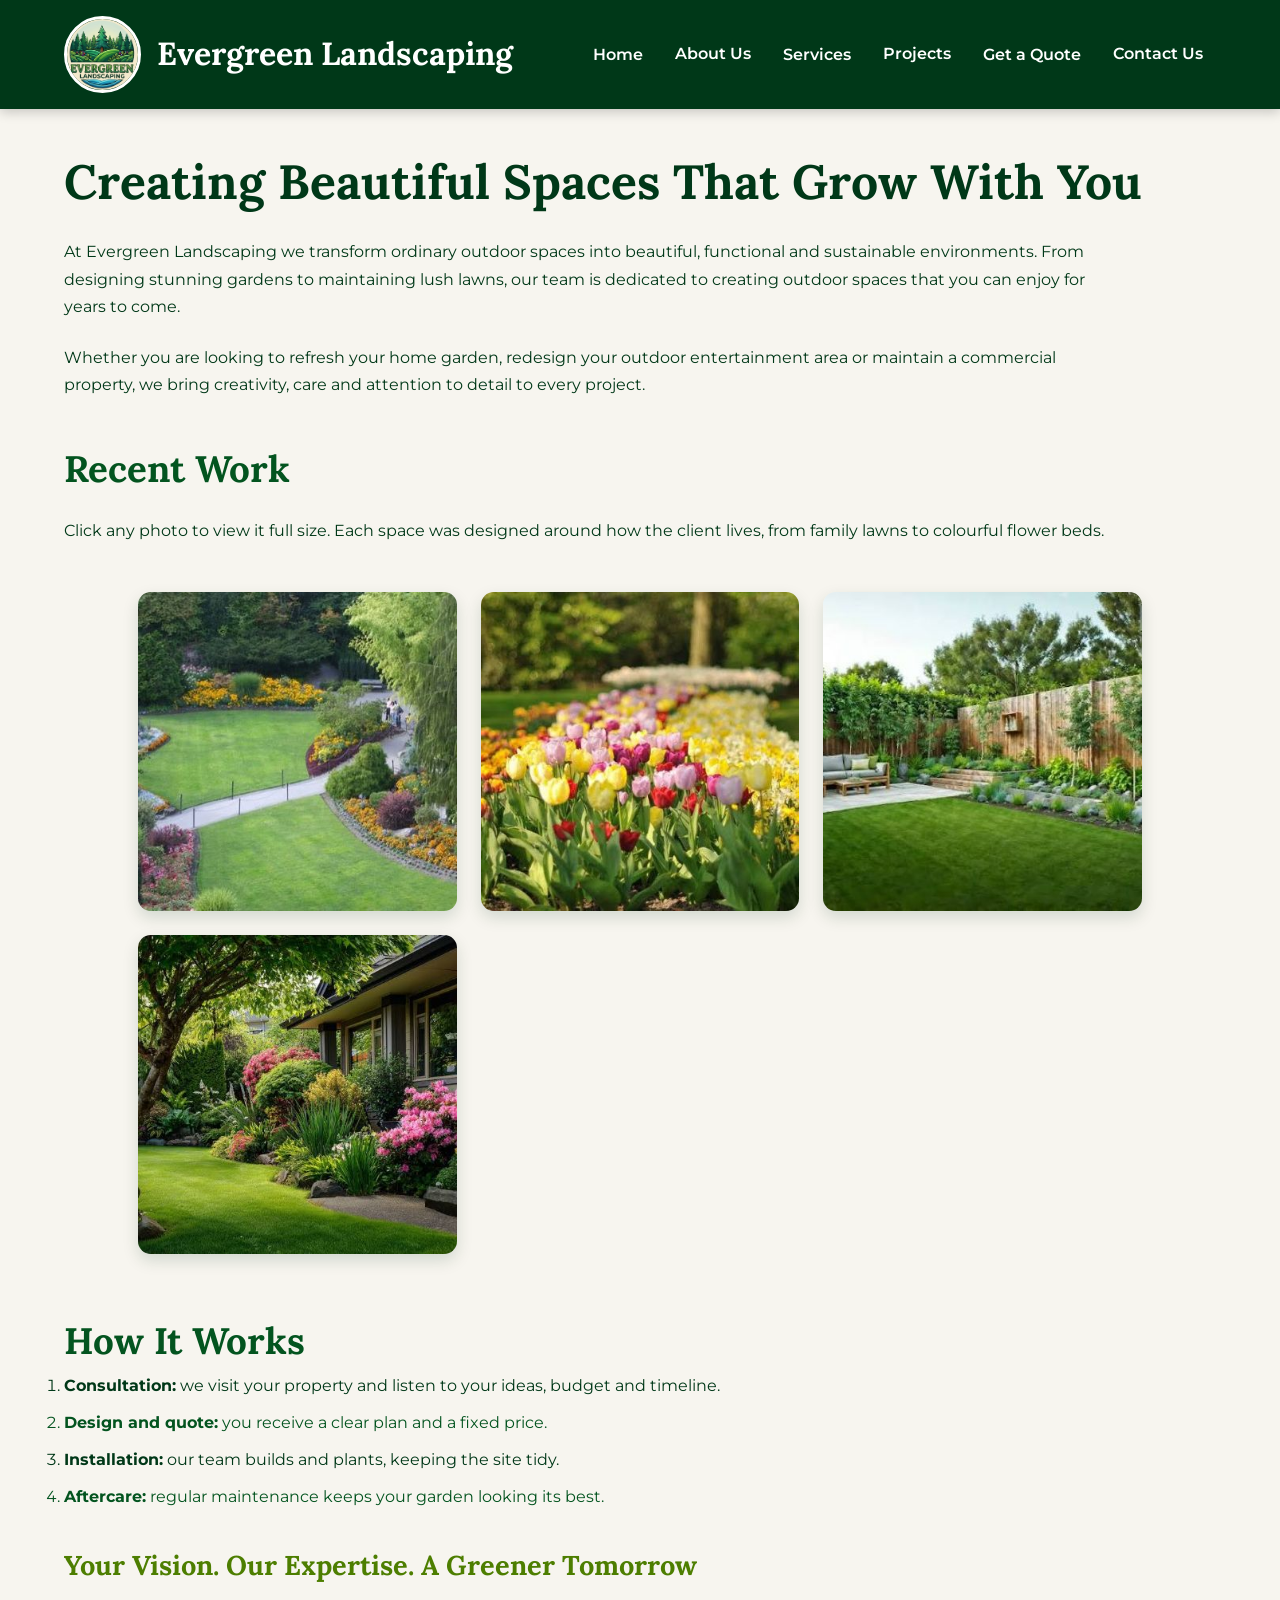
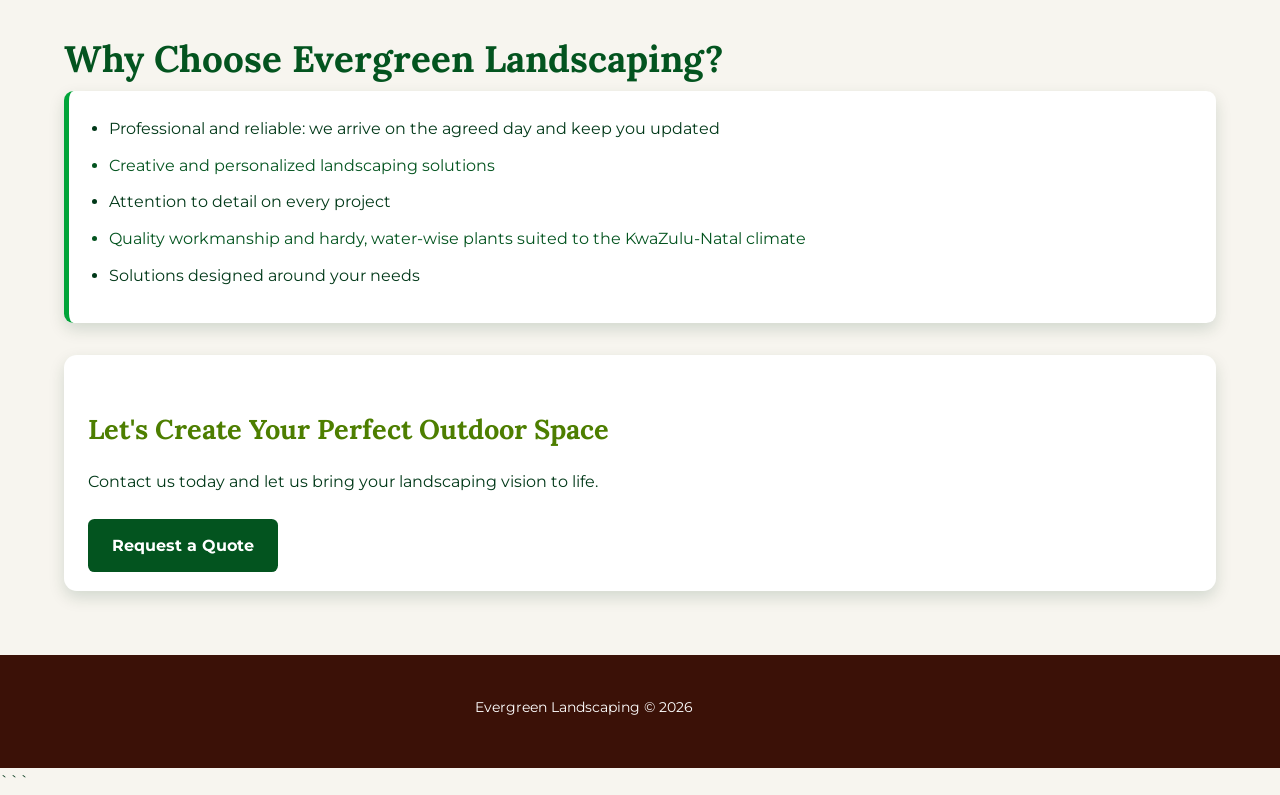
==== commit 1eabd42f: "Merge branch 'main' of https://github.com/rochelle13/EvergreenLandscaping" ====
--- a/index.html
+++ b/index.html
@@ -5,8 +5,10 @@
     <meta charset="UTF-8">
     <meta name="viewport" content="width=device-width, initial-scale=1.0">
     <link rel="stylesheet" href="css_assets/styles.css">
-    <meta name="description" content="Evergreen Landscaping designs, builds and maintains gardens, lawns and outdoor spaces for homes and businesses in Durban, KwaZulu-Natal.">
-    <meta name="keywords" content="landscaping Durban, garden design, lawn maintenance, tree and hedge care, irrigation, garden clean-up">
+    <meta name="description"
+        content="Evergreen Landscaping designs, builds and maintains gardens, lawns and outdoor spaces for homes and businesses in Durban, KwaZulu-Natal.">
+    <meta name="keywords"
+        content="landscaping Durban, garden design, lawn maintenance, tree and hedge care, irrigation, garden clean-up">
     <meta name="author" content="Evergreen Landscaping">
     <link rel="icon" href="_images/logo.png">
     <script src="js_assets/scripts.js" defer></script>
@@ -62,19 +64,28 @@
 
         <section aria-label="Featured landscaping photos">
             <h2>Recent Work</h2>
-            <p>Click any photo to view it full size. Each space was designed around how the client lives, from family lawns to colourful flower beds.</p>
+            <p>Click any photo to view it full size. Each space was designed around how the client lives, from family
+                lawns to colourful flower beds.</p>
             <div class="gallery-grid" data-lightbox>
-                <figure class="gallery-item"><img src="_images/garden.jpg" alt="Landscaped garden with layered plants and a stone path" width="400" height="400" loading="lazy"></figure>
-                <figure class="gallery-item"><img src="_images/flower garden.jpg" alt="Colourful flower garden in full bloom" width="400" height="400" loading="lazy"></figure>
-                <figure class="gallery-item"><img src="_images/backyard.jpg" alt="Residential backyard with new lawn and planted borders" width="400" height="400" loading="lazy"></figure>
-                <figure class="gallery-item"><img src="_images/lawn.jpg" alt="Well maintained green lawn with neat edging" width="400" height="400" loading="lazy"></figure>
+                <figure class="gallery-item"><img src="_images/garden.jpg"
+                        alt="Landscaped garden with layered plants and a stone path" width="400" height="400"
+                        loading="lazy"></figure>
+                <figure class="gallery-item"><img src="_images/flower garden.jpg"
+                        alt="Colourful flower garden in full bloom" width="400" height="400" loading="lazy"></figure>
+                <figure class="gallery-item"><img src="_images/backyard.jpg"
+                        alt="Residential backyard with new lawn and planted borders" width="400" height="400"
+                        loading="lazy"></figure>
+                <figure class="gallery-item"><img src="_images/lawn.jpg"
+                        alt="Well maintained green lawn with neat edging" width="400" height="400" loading="lazy">
+                </figure>
             </div>
         </section>
 
         <section>
             <h2>How It Works</h2>
             <ol>
-                <li><strong>Consultation:</strong> we visit your property and listen to your ideas, budget and timeline.</li>
+                <li><strong>Consultation:</strong> we visit your property and listen to your ideas, budget and timeline.
+                </li>
                 <li><strong>Design and quote:</strong> you receive a clear plan and a fixed price.</li>
                 <li><strong>Installation:</strong> our team builds and plants, keeping the site tidy.</li>
                 <li><strong>Aftercare:</strong> regular maintenance keeps your garden looking its best.</li>
@@ -115,7 +126,6 @@
             <a class="button" href="quote.html">Request a Quote</a>
 
         </section>
-        <p>Today's Date: <span id="current-date"></span></p>
 
     </main>
 
